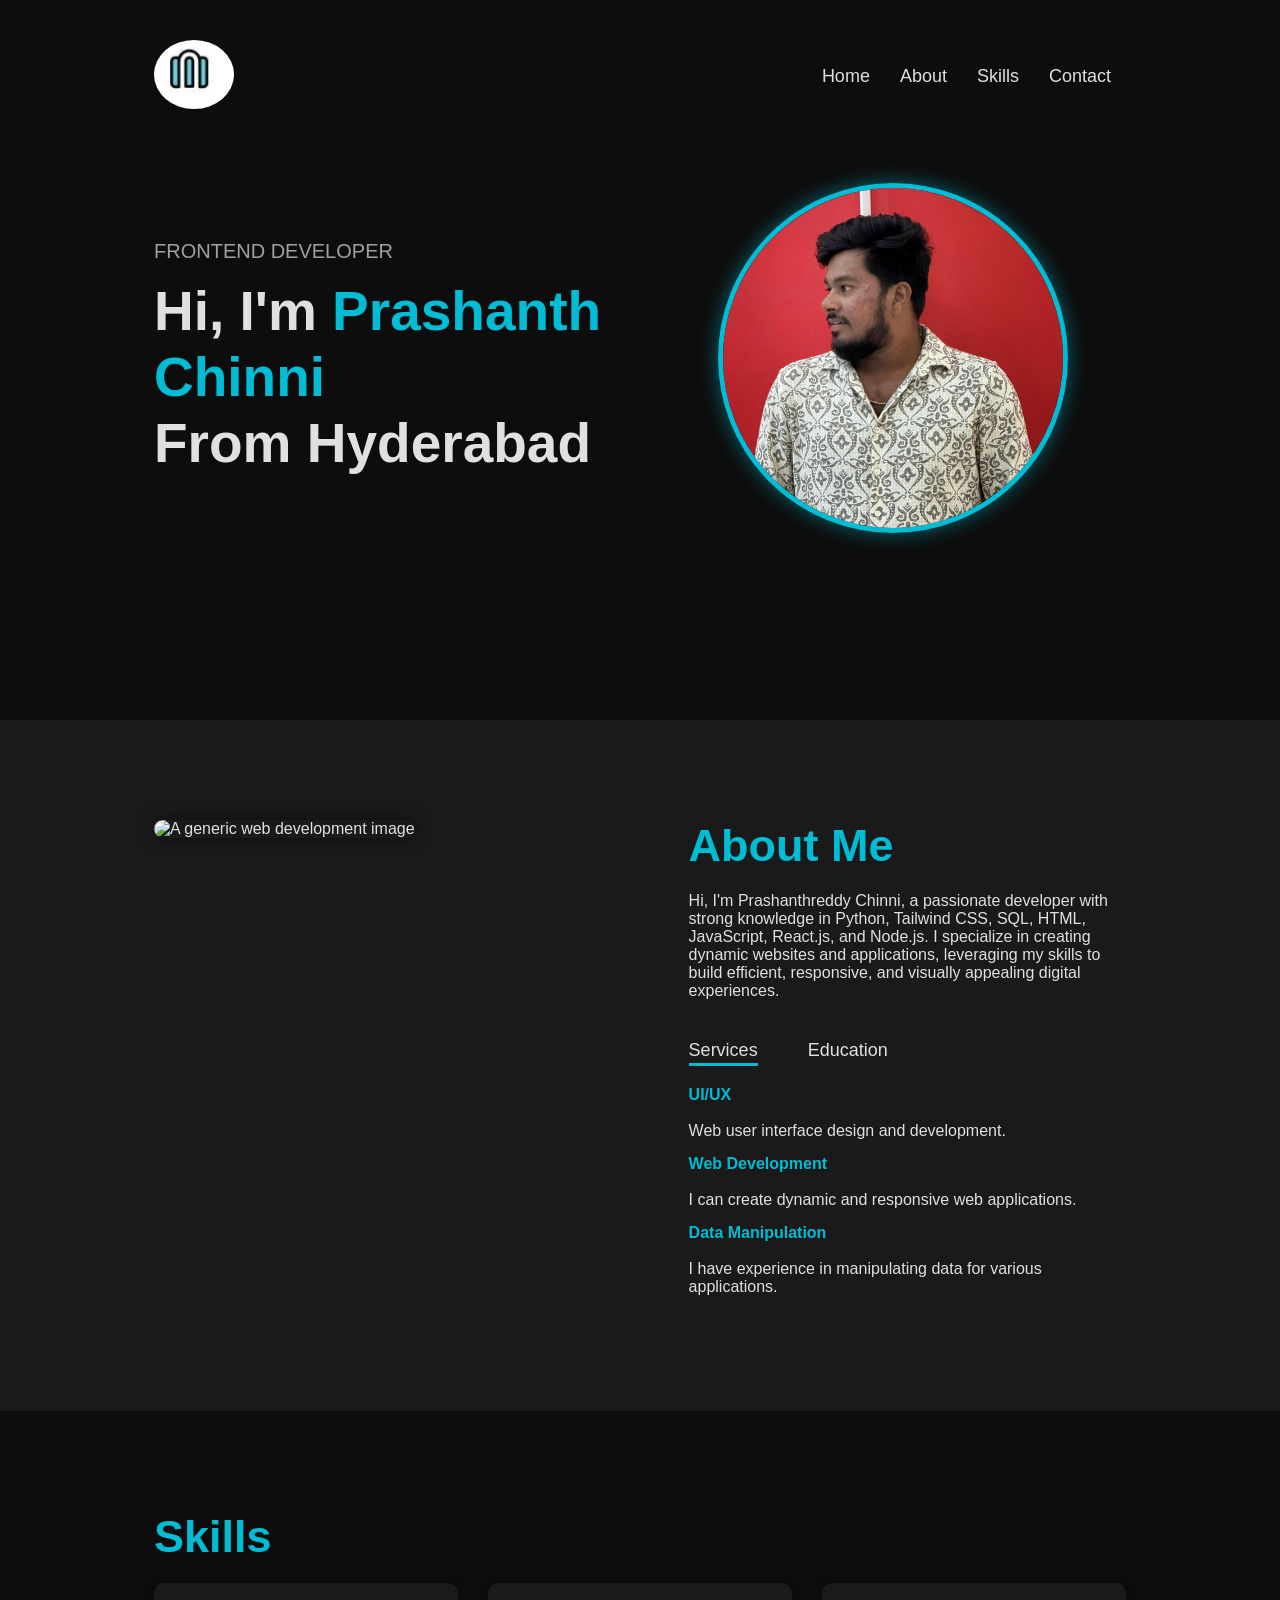
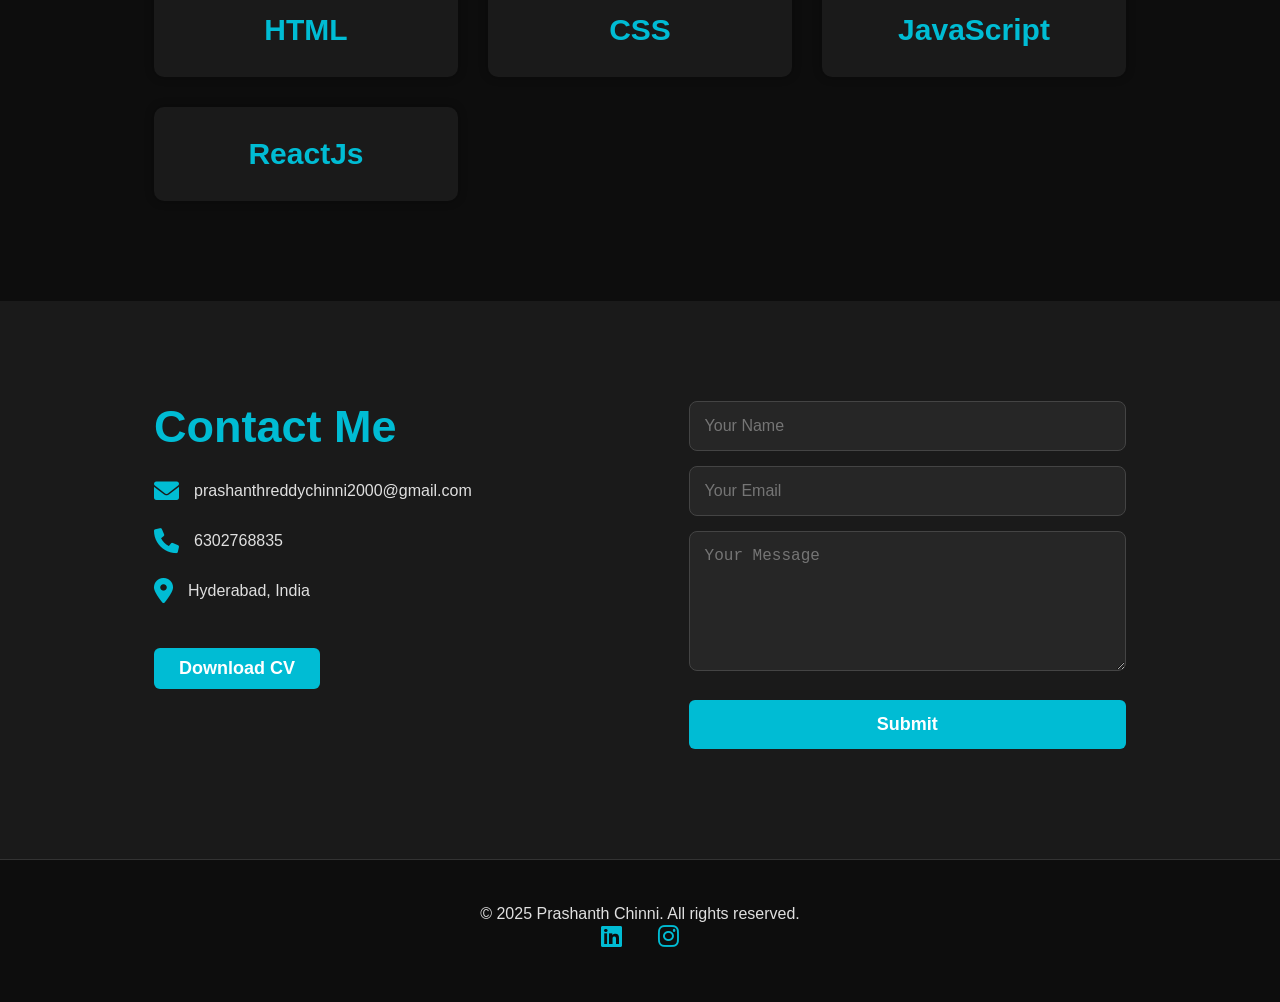
==== index.html @ a003bbc9 "Add files via upload" ====
<!DOCTYPE html>
<html lang="en">
<head>
    <meta charset="UTF-8">
    <meta name="viewport" content="width=device-width, initial-scale=1.0">
    <title>Prashanth Chinni | Portfolio1</title>
    <link rel="stylesheet" href="style.css">
    <link rel="stylesheet" href="https://cdnjs.cloudflare.com/ajax/libs/font-awesome/6.0.0-beta3/css/all.min.css">
</head>
<body>

    <div id="header">
        <div class="container">
            <nav>
                <a href="#header" class="logo-link">
                    <img src="logo.jpg" class="logo" alt="Prashanth Chinni's Logo">
                </a>
                <ul id="sidemenu">
                    <li><a href="#header">Home</a></li>
                    <li><a href="#about">About</a></li>
                    <li><a href="#skills">Skills</a></li>
                    <li><a href="#contact">Contact</a></li>
                    <i class="fa-solid fa-circle-xmark" onclick="closemenu()"></i>
                </ul>
                <i class="fa-solid fa-bars" onclick="openmenu()"></i>
            </nav>
            <div class="header-content">
                <div class="header-text">
                    <p>FRONTEND DEVELOPER</p>
                    <h1>Hi, I'm <span>Prashanth Chinni</span><br>From Hyderabad</h1>
                </div>
                <div class="header-image">
                    <img src="my pic1.jpg.jpg" alt="Prashanth Chinni's Photo">
                </div>
            </div>
        </div>
    </div>
    <div id="about">
        <div class="container">
            <div class="row">
                <div class="about-col-1">
                    <img src="https://t3.ftcdn.net/jpg/06/01/17/18/240_F_601171862_l7yZ0wujj8o2SowiKTUsfLEEx8KunYNd.jpg" alt="A generic web development image">
                </div>
                <div class="about-col-2">
                    <h2 class="sub-title">About Me</h2>
                    <p>
                        Hi, I'm Prashanthreddy Chinni, a passionate developer with strong
                        knowledge in Python, Tailwind CSS, SQL, HTML, JavaScript,
                        React.js, and Node.js. I specialize in creating dynamic websites
                        and applications, leveraging my skills to build efficient,
                        responsive, and visually appealing digital experiences.
                    </p>
                    <div class="tab-titles">
                        <p class="tab-links active-link" onclick="opentab('services')">Services</p>
                        <p class="tab-links" onclick="opentab('education')">Education</p>
                    </div>
                    <div class="tab-contents active-tab" id="services">
                        <ul>
                            <li><span>UI/UX</span><br>Web user interface design and development.</li>
                            <li><span>Web Development</span><br>I can create dynamic and responsive web applications.</li>
                            <li><span>Data Manipulation</span><br>I have experience in manipulating data for various applications.</li>
                        </ul>
                    </div>
                    <div class="tab-contents" id="education">
                        <ul>
                            <li><span>B.TECH</span><br>Percentage: 65% <br> Mallareddy Institution of Technology and Science</li>
                            <li><span>Inter</span><br>Percentage: 80% <br> Sri Chaitanya Junior College</li>
                            <li><span>10th (SSC)</span> <br>Percentage: 83% <br> Brilliant Grammer High School</li>
                        </ul>
                    </div>
                </div>
            </div>
        </div>
    </div>
    <div id="skills">
        <div class="container">
            <h2 class="sub-title">Skills</h2>
            <div class="skill-list">
                <div class="skill-item"><h1>HTML</h1></div>
                <div class="skill-item"><h1>CSS</h1></div>
                <div class="skill-item"><h1>JavaScript</h1></div>
                <div class="skill-item"><h1>ReactJs</h1></div>
            </div>
        </div>
    </div>
    
    <div id="contact">
        <div class="container">
            <div class="row">
                <div class="contact-left">
                    <h2 class="sub-title">Contact Me</h2>
                    <p><i class="fa-solid fa-envelope"></i>prashanthreddychinni2000@gmail.com</p>
                    <p><i class="fa-solid fa-phone"></i>6302768835</p>
                    <p><i class="fa-solid fa-location-dot"></i>Hyderabad, India</p>
                    <a href="prashanth resume.pdf" class="btn cv-btn" download>Download CV</a>
                </div>
                <div class="contact-right">
                    <form name="submit-to-google-sheet">
                        <input type="text" name="Name" placeholder="Your Name" required>
                        <input type="email" name="Email" placeholder="Your Email" required>
                        <textarea name="Message" rows="6" placeholder="Your Message"></textarea>
                        <button type="submit" class="btn submit-btn">Submit</button>
                    </form>
                    <span id="msg"></span>
                </div>
            </div>
        </div>
    </div>

    <footer>
        <div class="container">
            <p>&copy; 2025 Prashanth Chinni. All rights reserved.</p>
            <div class="social-icons">
                <a href="https://www.linkedin.com/in/prashanthreddy-chinni-0665932b2" target="_blank" aria-label="LinkedIn Profile">
                    <i class="fab fa-linkedin"></i>
                </a>
                <a href="https://www.instagram.com/prashanthreddy_7" target="_blank" aria-label="Instagram Profile">
                    <i class="fab fa-instagram"></i>
                </a>
            </div>
        </div>
    </footer>
    
    <script>
        var tablinks = document.getElementsByClassName("tab-links");
        var tabcontents = document.getElementsByClassName("tab-contents");
    
        function opentab(tabname) {
            for (tablink of tablinks) {
                tablink.classList.remove("active-link");
            }
            for (tabcontent of tabcontents) {
                tabcontent.classList.remove("active-tab");
            }
            event.currentTarget.classList.add("active-link");
            document.getElementById(tabname).classList.add("active-tab");
        }
        
        // You also need a script for the mobile menu
        var sidemenu = document.getElementById("sidemenu");
        function openmenu() {
            sidemenu.style.right = "0";
        }
        function closemenu() {
            sidemenu.style.right = "-200px";
        }
    </script>
</body>
</html>
---- style.css ----
/* General styles */
* {
    margin: 0;
    padding: 0;
    box-sizing: border-box;
}

html {
    scroll-behavior: smooth;
}

body {
    background-color: #0d0d0d;
    color: #e0e0e0;
    font-family: 'Segoe UI', Tahoma, Geneva, Verdana, sans-serif;
}

a {
    text-decoration: none;
    color: inherit;
}

.container {
    max-width: 1100px;
    margin: 0 auto;
    padding: 20px 5%;
}

/* Header Section */
#header {
    width: 100%;
    min-height: 80vh;
    background-color: #0d0d0d;
}

nav {
    display: flex;
    justify-content: space-between;
    align-items: center;
    flex-wrap: wrap;
    padding: 20px 0;
}

.logo {
    width: 80px;
    border-radius: 50%;
}

nav ul {
    list-style: none;
    display: flex;
    align-items: center;
}

nav ul li {
    margin: 0 15px;
}

nav ul li a {
    font-size: 18px;
    position: relative;
    padding-bottom: 5px;
}

nav ul li a::after {
    content: '';
    width: 0;
    height: 3px;
    background: #00bcd4; /* A vibrant teal */
    position: absolute;
    left: 0;
    bottom: 0;
    transition: width 0.5s;
}

nav ul li a:hover::after,
nav ul li a.active-link::after {
    width: 100%;
}

.header-content {
    display: flex;
    flex-direction: row;
    justify-content: space-between;
    align-items: center;
    gap: 40px;
    padding-top: 50px;
    flex-wrap: wrap;
}

.header-text {
    flex: 1;
    min-width: 300px;
}

.header-text p {
    font-size: 20px;
    color: #a0a0a0;
}

.header-text h1 {
    font-size: 55px;
    margin-top: 15px;
    line-height: 1.2;
}

.header-text h1 span {
    color: #00bcd4;
}

.header-image {
    flex: 1;
    display: flex;
    justify-content: center;
    align-items: center;
}

.header-image img {
    width: 350px;
    height: 350px;
    object-fit: cover;
    border: 5px solid #00bcd4;
    border-radius: 50%;
    box-shadow: 0 0 20px rgba(0, 188, 212, 0.5);
}

/* About Section */
#about {
    padding: 80px 0;
    background-color: #1a1a1a;
}

.row {
    display: flex;
    justify-content: space-between;
    flex-wrap: wrap;
    gap: 40px;
}

.about-col-1, .about-col-2 {
    flex-basis: 45%;
    min-width: 300px;
}

.about-col-1 img {
    width: 100%;
    height: auto;
    border-radius: 10px;
    box-shadow: 0 0 15px rgba(0, 0, 0, 0.5);
}

.sub-title {
    font-size: 45px;
    font-weight: 600;
    color: #00bcd4;
    margin-bottom: 20px;
}

.tab-titles {
    display: flex;
    margin: 40px 0 20px;
}

.tab-links {
    margin-right: 50px;
    font-size: 18px;
    font-weight: 500;
    cursor: pointer;
    position: relative;
    padding-bottom: 5px;
}

.tab-links::after {
    content: '';
    width: 0;
    height: 3px;
    background: #00bcd4;
    position: absolute;
    left: 0;
    bottom: 0;
    transition: width 0.5s;
}

.tab-links.active-link::after {
    width: 100%;
}

.tab-contents {
    display: none;
}

.tab-contents.active-tab {
    display: block;
}

.tab-contents ul li {
    list-style: none;
    margin: 15px 0;
}

.tab-contents ul li span {
    color: #00bcd4;
    font-size: 16px;
    font-weight: bold;
    display: block;
}

/* Skills Section */
#skills {
    padding: 80px 0;
    background-color: #0d0d0d;
}

.skill-list {
    display: grid;
    grid-template-columns: repeat(auto-fit, minmax(250px, 1fr));
    gap: 30px;
}

.skill-item {
    background: #1a1a1a;
    padding: 30px;
    text-align: center;
    border-radius: 10px;
    box-shadow: 0 0 10px rgba(0, 0, 0, 0.3);
    transition: transform 0.3s ease-in-out;
}

.skill-item:hover {
    transform: translateY(-10px);
}

.skill-item h1 {
    font-size: 30px;
    color: #00bcd4;
}

/* Contact Section */
#contact {
    padding: 80px 0;
    background-color: #1a1a1a;
}

.contact-left, .contact-right {
    flex-basis: 45%;
    min-width: 300px;
}

.contact-left p {
    margin: 25px 0;
    display: flex;
    align-items: center;
}

.contact-left p i {
    color: #00bcd4;
    margin-right: 15px;
    font-size: 25px;
}

.btn {
    background: #00bcd4;
    color: white;
    padding: 14px 20px;
    border-radius: 6px;
    font-size: 18px;
    font-weight: bold;
    display: inline-block;
    transition: background-color 0.3s;
    border: none;
    cursor: pointer;
}

.btn:hover {
    background: #0097a7;
}

.cv-btn {
    margin-top: 20px;
    padding: 10px 25px;
}

.contact-right form {
    width: 100%;
}

form input, form textarea {
    width: 100%;
    border: 1px solid #444;
    background: #262626;
    padding: 15px;
    margin-bottom: 15px;
    color: #fff;
    font-size: 16px;
    border-radius: 8px;
}

.submit-btn {
    width: 100%;
    margin-top: 10px;
}

#msg {
    color: #28a745;
    margin-top: 10px;
    display: block;
}

/* Footer Section */
footer {
    background-color: #0d0d0d;
    text-align: center;
    padding: 25px 0;
    border-top: 1px solid #333;
}

.social-icons a {
    color: #00bcd4;
    margin: 0 15px;
    font-size: 24px;
    transition: transform 0.3s;
}

.social-icons a:hover {
    transform: scale(1.2);
}

/* Media Queries for Responsiveness */
nav .fa-solid {
    display: none;
    font-size: 25px;
    cursor: pointer;
}

@media (max-width: 768px) {
    .header-content {
        flex-direction: column-reverse;
        text-align: center;
    }
    .header-image img {
        width: 250px;
        height: 250px;
        margin-bottom: 20px;
    }
    .header-text h1 {
        font-size: 40px;
    }
    .row {
        flex-direction: column;
    }
    .about-col-1 img {
        margin-bottom: 30px;
    }
    .about-col-1, .about-col-2, .contact-left, .contact-right {
        flex-basis: 100%;
    }
    .sub-title {
        font-size: 35px;
    }
    nav ul {
        background: #00bcd4;
        position: fixed;
        top: 0;
        right: -200px;
        width: 200px;
        height: 100vh;
        padding-top: 50px;
        z-index: 2;
        flex-direction: column;
        transition: right 0.5s;
    }
    nav ul li {
        display: block;
        margin: 25px;
    }
    nav .fa-solid {
        display: block;
    }
    .fa-circle-xmark {
        position: absolute;
        top: 25px;
        left: 25px;
    }
}
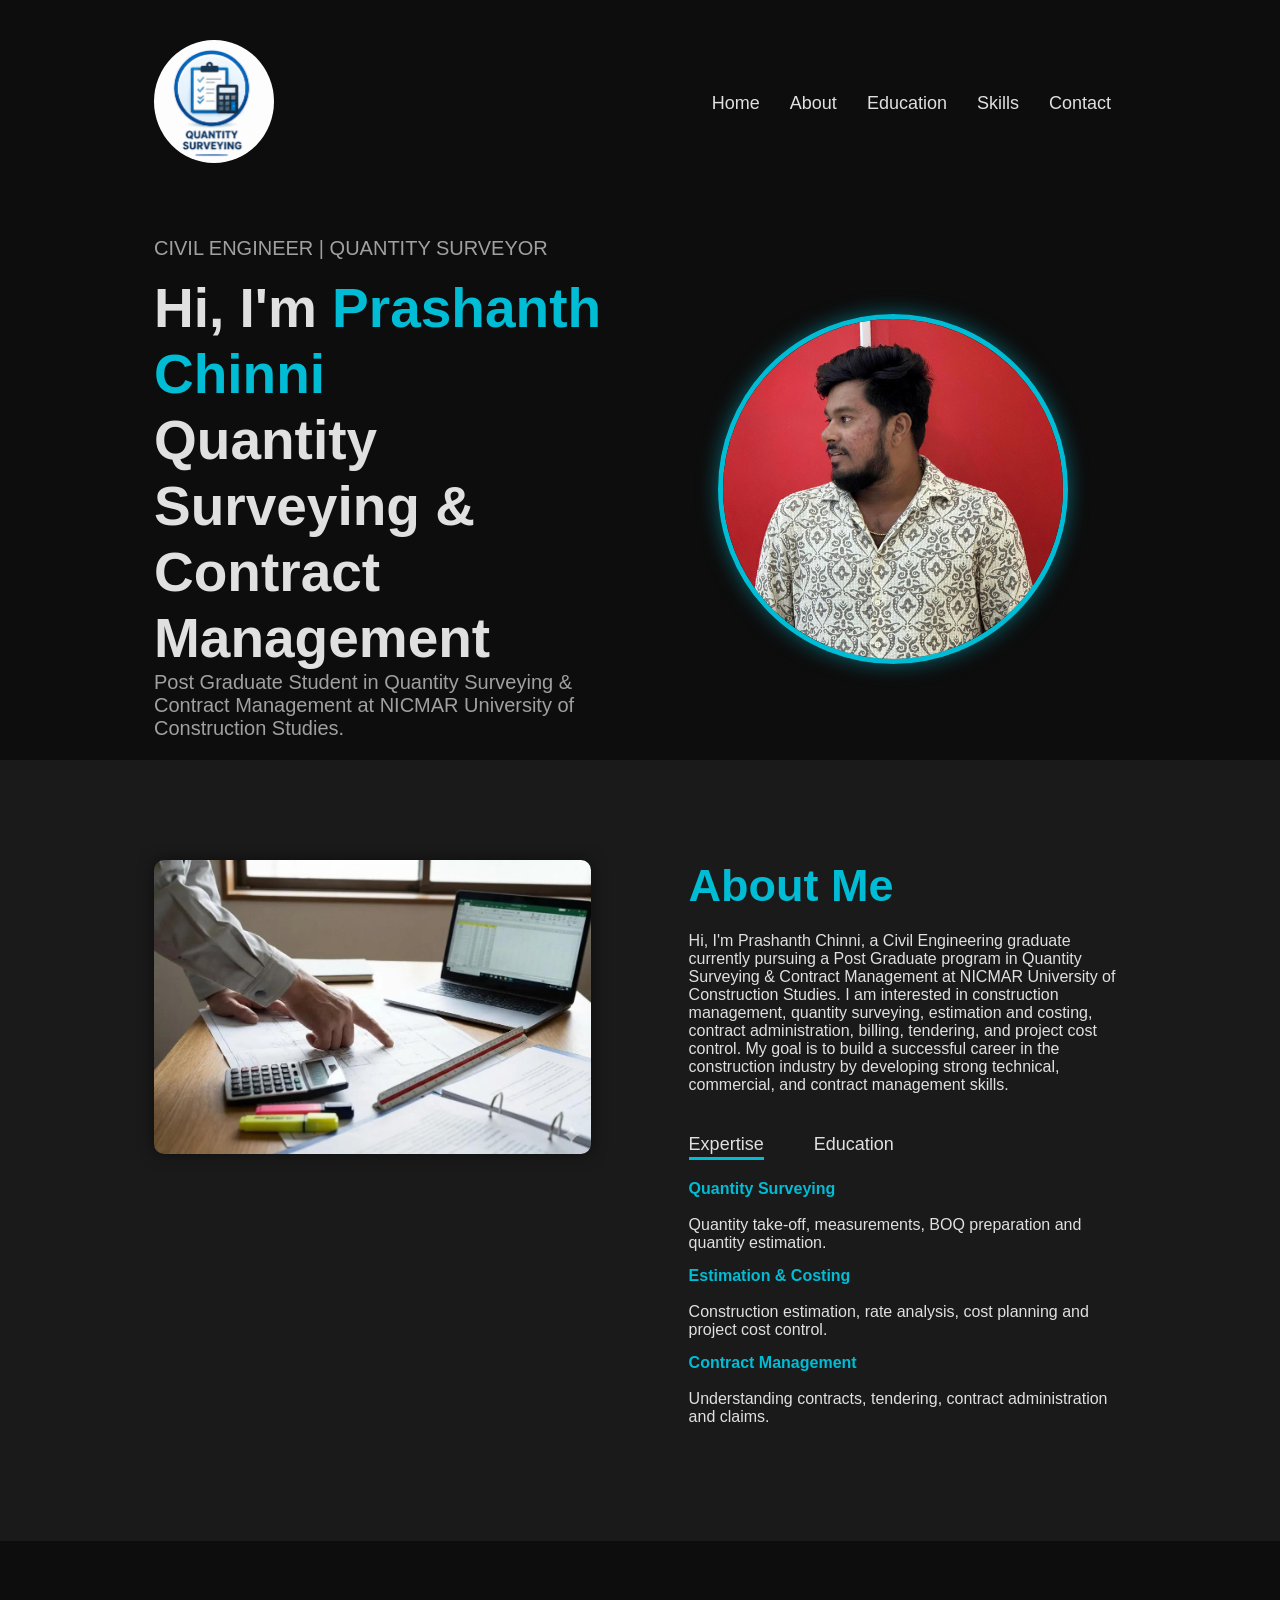
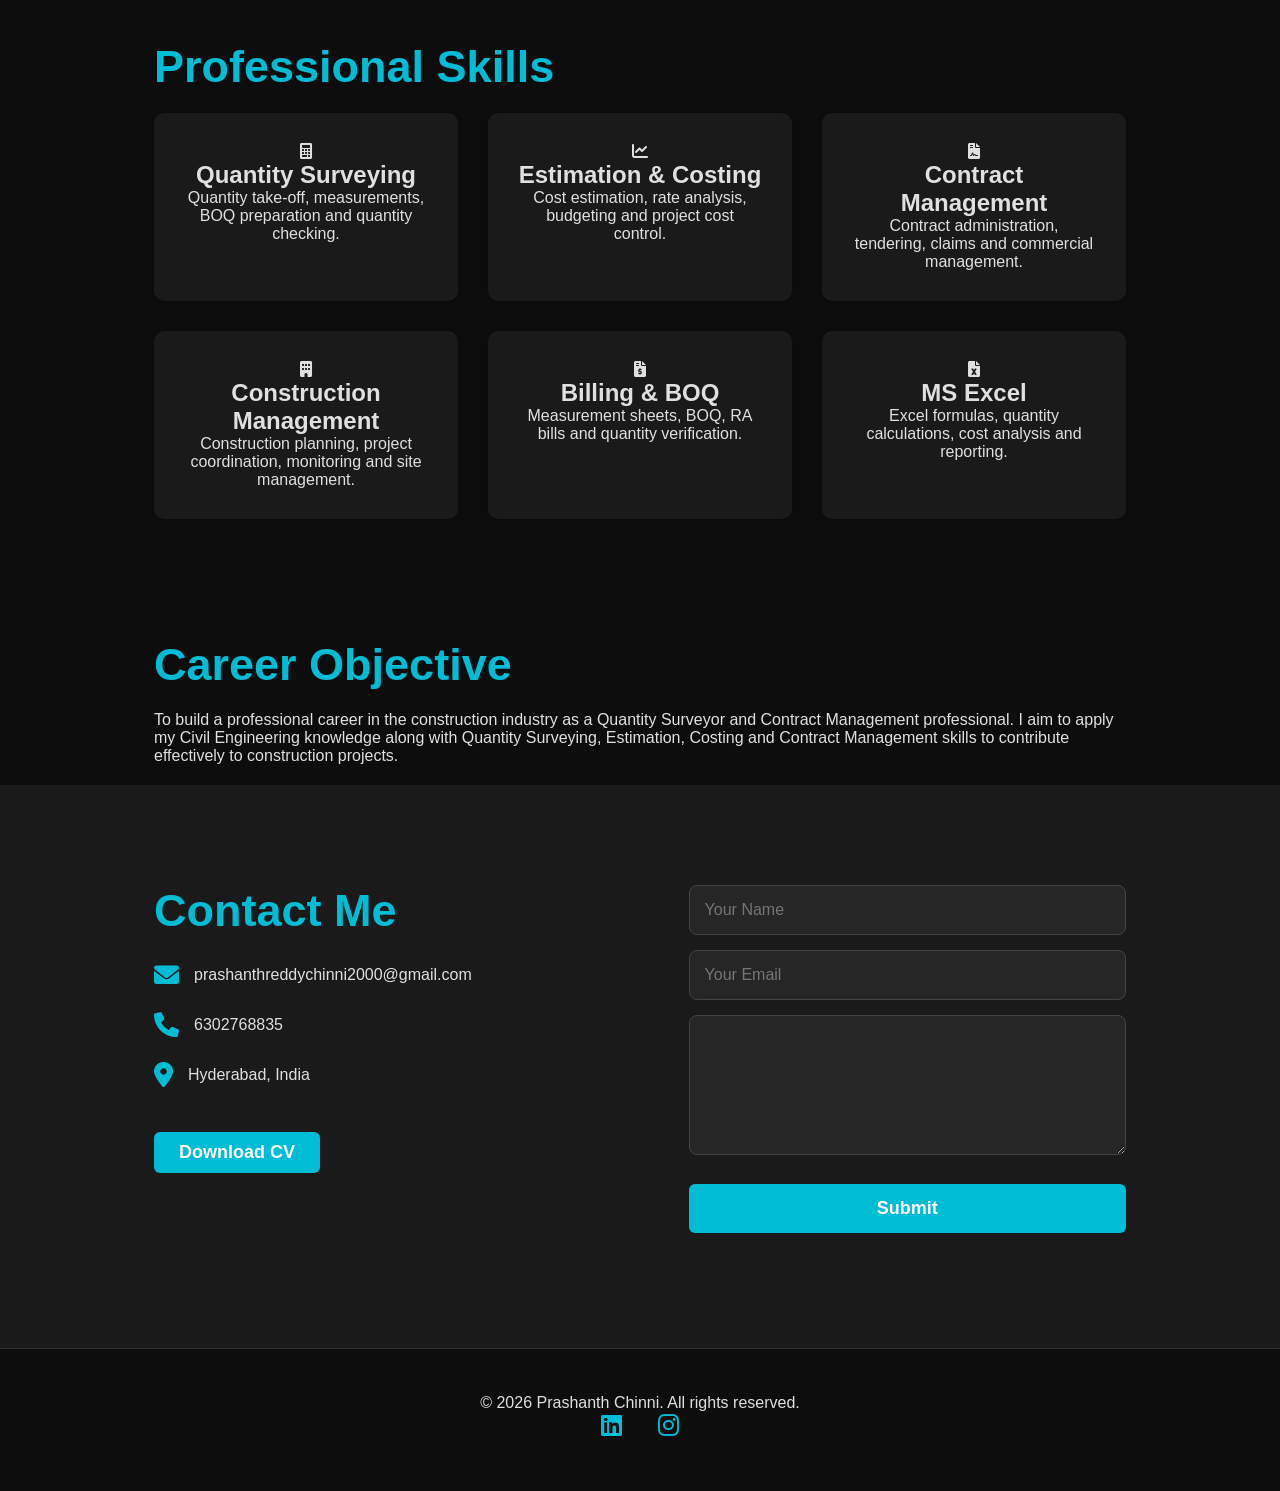
==== commit 0e756487: "Rename civilprotfolio.html to index.html" ====
--- a/index.html
+++ b/index.html
@@ -3,147 +3,474 @@
 <head>
     <meta charset="UTF-8">
     <meta name="viewport" content="width=device-width, initial-scale=1.0">
-    <title>Prashanth Chinni | Portfolio1</title>
+
+    <title>Prashanth Chinni| Civil Engineer  | QSCM</title>
+
     <link rel="stylesheet" href="style.css">
-    <link rel="stylesheet" href="https://cdnjs.cloudflare.com/ajax/libs/font-awesome/6.0.0-beta3/css/all.min.css">
+
+    <link rel="stylesheet"
+          href="https://cdnjs.cloudflare.com/ajax/libs/font-awesome/6.0.0-beta3/css/all.min.css">         
 </head>
 <body>
-
+    <!-- ================= HEADER ================= -->
     <div id="header">
         <div class="container">
             <nav>
                 <a href="#header" class="logo-link">
-                    <img src="logo.jpg" class="logo" alt="Prashanth Chinni's Logo">
+                    <img src="logo1.png"
+                         class="logo"
+                         alt="Prashanth Chinni Logo">
                 </a>
                 <ul id="sidemenu">
-                    <li><a href="#header">Home</a></li>
-                    <li><a href="#about">About</a></li>
-                    <li><a href="#skills">Skills</a></li>
-                    <li><a href="#contact">Contact</a></li>
-                    <i class="fa-solid fa-circle-xmark" onclick="closemenu()"></i>
+                    <li>
+                        <a href="#header">Home</a>
+                    </li>
+                    <li>
+                        <a href="#about">About</a>
+                    </li>
+                    <li>
+                        <a href="#education">Education</a>
+                    </li>
+                    <li>
+                        <a href="#skills">Skills</a>
+                    </li>
+                    <li>
+                        <a href="#contact">Contact</a>
+                    </li>
+                    <i class="fa-solid fa-circle-xmark"
+                       onclick="closemenu()">
+                    </i>
                 </ul>
-                <i class="fa-solid fa-bars" onclick="openmenu()"></i>
+                <i class="fa-solid fa-bars"
+                   onclick="openmenu()"></i>
             </nav>
+            <!-- HEADER CONTENT -->
             <div class="header-content">
                 <div class="header-text">
-                    <p>FRONTEND DEVELOPER</p>
-                    <h1>Hi, I'm <span>Prashanth Chinni</span><br>From Hyderabad</h1>
+                    <p>CIVIL ENGINEER | QUANTITY SURVEYOR</p>
+                    <h1>
+                        Hi, I'm
+                        <span>Prashanth Chinni</span>
+                        <br>
+                        Quantity Surveying & Contract Management
+                    </h1>
+
+                    <p class="header-description">
+                        Post Graduate Student in Quantity Surveying &
+                        Contract Management at NICMAR University of
+                        Construction Studies.
+                    </p>
+
                 </div>
                 <div class="header-image">
-                    <img src="my pic1.jpg.jpg" alt="Prashanth Chinni's Photo">
+                    <img src="my pic1.jpg.jpg"
+                         alt="Prashanth Chinni">
                 </div>
             </div>
         </div>
     </div>
+    <!-- ================= ABOUT ================= -->
     <div id="about">
         <div class="container">
             <div class="row">
                 <div class="about-col-1">
-                    <img src="https://t3.ftcdn.net/jpg/06/01/17/18/240_F_601171862_l7yZ0wujj8o2SowiKTUsfLEEx8KunYNd.jpg" alt="A generic web development image">
+
+                    <img src="civilpic.jpeg"
+                         alt="Civil Engineering and Construction">
+
                 </div>
                 <div class="about-col-2">
-                    <h2 class="sub-title">About Me</h2>
-                    <p>
-                        Hi, I'm Prashanthreddy Chinni, a passionate developer with strong
-                        knowledge in Python, Tailwind CSS, SQL, HTML, JavaScript,
-                        React.js, and Node.js. I specialize in creating dynamic websites
-                        and applications, leveraging my skills to build efficient,
-                        responsive, and visually appealing digital experiences.
-                    </p>
+                    <h2 class="sub-title">
+                        About Me
+                    </h2>
+                    <p>
+
+                        Hi, I'm Prashanth Chinni, a Civil Engineering
+                        graduate currently pursuing a Post Graduate
+                        program in Quantity Surveying & Contract
+                        Management at NICMAR University of Construction
+                        Studies.
+
+                        I am interested in construction management,
+                        quantity surveying, estimation and costing,
+                        contract administration, billing, tendering,
+                        and project cost control.
+
+                        My goal is to build a successful career in the
+                        construction industry by developing strong
+                        technical, commercial, and contract management
+                        skills.
+
+                    </p>
+                    <!-- TABS -->
                     <div class="tab-titles">
-                        <p class="tab-links active-link" onclick="opentab('services')">Services</p>
-                        <p class="tab-links" onclick="opentab('education')">Education</p>
+                        <p class="tab-links active-link"
+                           onclick="opentab(event, 'expertise')">
+                            Expertise
+                        </p>
+
+                        <p class="tab-links"
+                           onclick="opentab(event, 'education-tab')">
+                            Education
+                        </p>
                     </div>
-                    <div class="tab-contents active-tab" id="services">
+                    <!-- EXPERTISE -->
+                    <div class="tab-contents active-tab"
+                         id="expertise">
                         <ul>
-                            <li><span>UI/UX</span><br>Web user interface design and development.</li>
-                            <li><span>Web Development</span><br>I can create dynamic and responsive web applications.</li>
-                            <li><span>Data Manipulation</span><br>I have experience in manipulating data for various applications.</li>
+                            <li>
+                                <span>Quantity Surveying</span>
+                                <br>
+                                Quantity take-off, measurements,
+                                BOQ preparation and quantity estimation.
+                            </li>
+
+                            <li>
+                                <span>Estimation & Costing</span>
+                                <br>
+                                Construction estimation, rate analysis,
+                                cost planning and project cost control.
+                            </li>
+
+                            <li>
+                                <span>Contract Management</span>
+                                <br>
+                                Understanding contracts, tendering,
+                                contract administration and claims.
+                            </li>
+
                         </ul>
+
                     </div>
-                    <div class="tab-contents" id="education">
+                    <!-- EDUCATION -->
+                    <div class="tab-contents"
+                         id="education-tab">
                         <ul>
-                            <li><span>B.TECH</span><br>Percentage: 65% <br> Mallareddy Institution of Technology and Science</li>
-                            <li><span>Inter</span><br>Percentage: 80% <br> Sri Chaitanya Junior College</li>
-                            <li><span>10th (SSC)</span> <br>Percentage: 83% <br> Brilliant Grammer High School</li>
+                            <li>
+                                <span>
+                                    POST GRADUATE – QSCM
+                                </span>
+                                <br>
+                                Quantity Surveying & Contract Management
+                                <br>
+                                NICMAR University of Construction Studies
+                                <br>
+                                Currently Pursuing
+
+                            </li>
+
+
+                            <li>
+
+                                <span>
+                                    B.TECH – CIVIL ENGINEERING
+                                </span>
+
+                                <br>
+
+                                Mallareddy Institute of Technology
+                                and Science
+
+                                <br>
+
+                                2019 – 2023
+
+                            </li>
+
+
+                            <li>
+
+                                <span>
+                                    INTERMEDIATE
+                                </span>
+
+                                <br>
+
+                                Sri Chaitanya Junior College
+
+                            </li>
+
+
+                            <li>
+
+                                <span>
+                                    SSC
+                                </span>
+
+                                <br>
+
+                                Brilliant Grammar High School
+
+                            </li>
+
                         </ul>
+
                     </div>
-                </div>
+
+                </div>
+
             </div>
-        </div>
+
+        </div>
+
     </div>
+
+
+    <!-- ================= SKILLS ================= -->
+
     <div id="skills">
-        <div class="container">
-            <h2 class="sub-title">Skills</h2>
+
+        <div class="container">
+
+            <h2 class="sub-title">
+                Professional Skills
+            </h2>
+
+
             <div class="skill-list">
-                <div class="skill-item"><h1>HTML</h1></div>
-                <div class="skill-item"><h1>CSS</h1></div>
-                <div class="skill-item"><h1>JavaScript</h1></div>
-                <div class="skill-item"><h1>ReactJs</h1></div>
+
+
+                <div class="skill-item">
+
+                    <i class="fa-solid fa-calculator"></i>
+
+                    <h2>
+                        Quantity Surveying
+                    </h2>
+
+                    <p>
+                        Quantity take-off, measurements,
+                        BOQ preparation and quantity checking.
+                    </p>
+
+                </div>
+
+
+                <div class="skill-item">
+
+                    <i class="fa-solid fa-chart-line"></i>
+
+                    <h2>
+                        Estimation & Costing
+                    </h2>
+
+                    <p>
+                        Cost estimation, rate analysis,
+                        budgeting and project cost control.
+                    </p>
+
+                </div>
+
+
+                <div class="skill-item">
+
+                    <i class="fa-solid fa-file-contract"></i>
+
+                    <h2>
+                        Contract Management
+                    </h2>
+
+                    <p>
+                        Contract administration, tendering,
+                        claims and commercial management.
+                    </p>
+
+                </div>
+
+
+                <div class="skill-item">
+
+                    <i class="fa-solid fa-building"></i>
+
+                    <h2>
+                        Construction Management
+                    </h2>
+
+                    <p>
+                        Construction planning, project coordination,
+                        monitoring and site management.
+                    </p>
+
+                </div>
+
+
+                <div class="skill-item">
+
+                    <i class="fa-solid fa-file-invoice-dollar"></i>
+
+                    <h2>
+                        Billing & BOQ
+                    </h2>
+
+                    <p>
+                        Measurement sheets, BOQ, RA bills and
+                        quantity verification.
+                    </p>
+
+                </div>
+
+
+                <div class="skill-item">
+
+                    <i class="fa-solid fa-file-excel"></i>
+
+                    <h2>
+                        MS Excel
+                    </h2>
+
+                    <p>
+                        Excel formulas, quantity calculations,
+                        cost analysis and reporting.
+                    </p>
+
+                </div>
+
             </div>
-        </div>
+
+        </div>
+
     </div>
-    
+    <!-- ================= CAREER OBJECTIVE ================= -->
+    <div id="career">
+
+        <div class="container">
+
+            <h2 class="sub-title">
+                Career Objective
+            </h2>
+            <p>
+                To build a professional career in the construction
+                industry as a Quantity Surveyor and Contract Management
+                professional. I aim to apply my Civil Engineering
+                knowledge along with Quantity Surveying, Estimation,
+                Costing and Contract Management skills to contribute
+                effectively to construction projects.
+            </p>
+        </div>
+
+    </div>
+    <!-- ================= CONTACT ================= -->
     <div id="contact">
-        <div class="container">
+
+        <div class="container">
+
             <div class="row">
                 <div class="contact-left">
-                    <h2 class="sub-title">Contact Me</h2>
-                    <p><i class="fa-solid fa-envelope"></i>prashanthreddychinni2000@gmail.com</p>
-                    <p><i class="fa-solid fa-phone"></i>6302768835</p>
-                    <p><i class="fa-solid fa-location-dot"></i>Hyderabad, India</p>
-                    <a href="prashanth resume.pdf" class="btn cv-btn" download>Download CV</a>
-                </div>
+                    <h2 class="sub-title">
+                        Contact Me
+                    </h2>
+
+                    <p>
+                        <i class="fa-solid fa-envelope"></i>
+
+                        prashanthreddychinni2000@gmail.com
+                    </p>
+
+                    <p>
+                        <i class="fa-solid fa-phone"></i>
+
+                        6302768835
+                    </p>
+
+                    <p>
+                        <i class="fa-solid fa-location-dot"></i>
+
+                        Hyderabad, India
+                    </p>
+
+                    <a href="Prashanth-Civil-Resume.pdf"
+                       class="btn cv-btn"
+                       download>
+                        Download CV
+                    </a>
+                </div>
+
                 <div class="contact-right">
                     <form name="submit-to-google-sheet">
-                        <input type="text" name="Name" placeholder="Your Name" required>
-                        <input type="email" name="Email" placeholder="Your Email" required>
-                        <textarea name="Message" rows="6" placeholder="Your Message"></textarea>
-                        <button type="submit" class="btn submit-btn">Submit</button>
+
+                        <input type="text"
+                               name="Name"
+                               placeholder="Your Name"
+                               required>
+
+                        <input type="email"
+                               name="Email"
+                               placeholder="Your Email"
+                               required>
+
+                        <textarea name="Message"
+                                  rows="6"
+                                  placeholder="Your Message">
+                        </textarea>
+
+                        <button type="submit"
+                                class="btn submit-btn">
+                            Submit
+                        </button>
                     </form>
                     <span id="msg"></span>
                 </div>
             </div>
         </div>
     </div>
-
+    <!-- ================= FOOTER ================= -->
     <footer>
         <div class="container">
-            <p>&copy; 2025 Prashanth Chinni. All rights reserved.</p>
+            <p>
+                &copy; 2026 Prashanth Chinni.
+                All rights reserved.
+            </p>
+
             <div class="social-icons">
-                <a href="https://www.linkedin.com/in/prashanthreddy-chinni-0665932b2" target="_blank" aria-label="LinkedIn Profile">
+                <a href="https://www.linkedin.com/in/prashanthreddy-chinni-0665932b2"
+                   target="_blank"
+                   aria-label="LinkedIn Profile">
+
                     <i class="fab fa-linkedin"></i>
                 </a>
-                <a href="https://www.instagram.com/prashanthreddy_7" target="_blank" aria-label="Instagram Profile">
+
+                <a href="https://www.instagram.com/prashanthreddy_7"
+                   target="_blank"
+                   aria-label="Instagram Profile">
+
                     <i class="fab fa-instagram"></i>
                 </a>
             </div>
         </div>
     </footer>
-    
+    <!-- ================= JAVASCRIPT ================= -->
     <script>
-        var tablinks = document.getElementsByClassName("tab-links");
-        var tabcontents = document.getElementsByClassName("tab-contents");
-    
-        function opentab(tabname) {
+        var tablinks =
+            document.getElementsByClassName("tab-links");
+
+        var tabcontents =
+            document.getElementsByClassName("tab-contents");
+        function opentab(event, tabname) {
+
             for (tablink of tablinks) {
+
                 tablink.classList.remove("active-link");
+
             }
             for (tabcontent of tabcontents) {
+
                 tabcontent.classList.remove("active-tab");
             }
             event.currentTarget.classList.add("active-link");
-            document.getElementById(tabname).classList.add("active-tab");
+
+            document.getElementById(tabname)
+                    .classList.add("active-tab");
         }
-        
-        // You also need a script for the mobile menu
-        var sidemenu = document.getElementById("sidemenu");
+        /* Mobile Menu */
+        var sidemenu =
+            document.getElementById("sidemenu");
         function openmenu() {
+
             sidemenu.style.right = "0";
         }
         function closemenu() {
-            sidemenu.style.right = "-200px";
+            sidemenu.style.right = "-250px";
         }
     </script>
 </body>
-</html>+</html>
--- a/style.css
+++ b/style.css
@@ -42,8 +42,8 @@
 }
 
 .logo {
-    width: 80px;
-    border-radius: 50%;
+    width: 120px;
+    border-radius: 70%;
 }
 
 nav ul {
@@ -381,4 +381,16 @@
         top: 25px;
         left: 25px;
     }
+}
+#msg {
+    display: block;
+    margin-top: 15px;
+    color: #61b752;
+    font-size: 15px;
+    font-weight: 500;
+}
+
+.submit-btn:disabled {
+    opacity: 0.7;
+    cursor: not-allowed;
 }
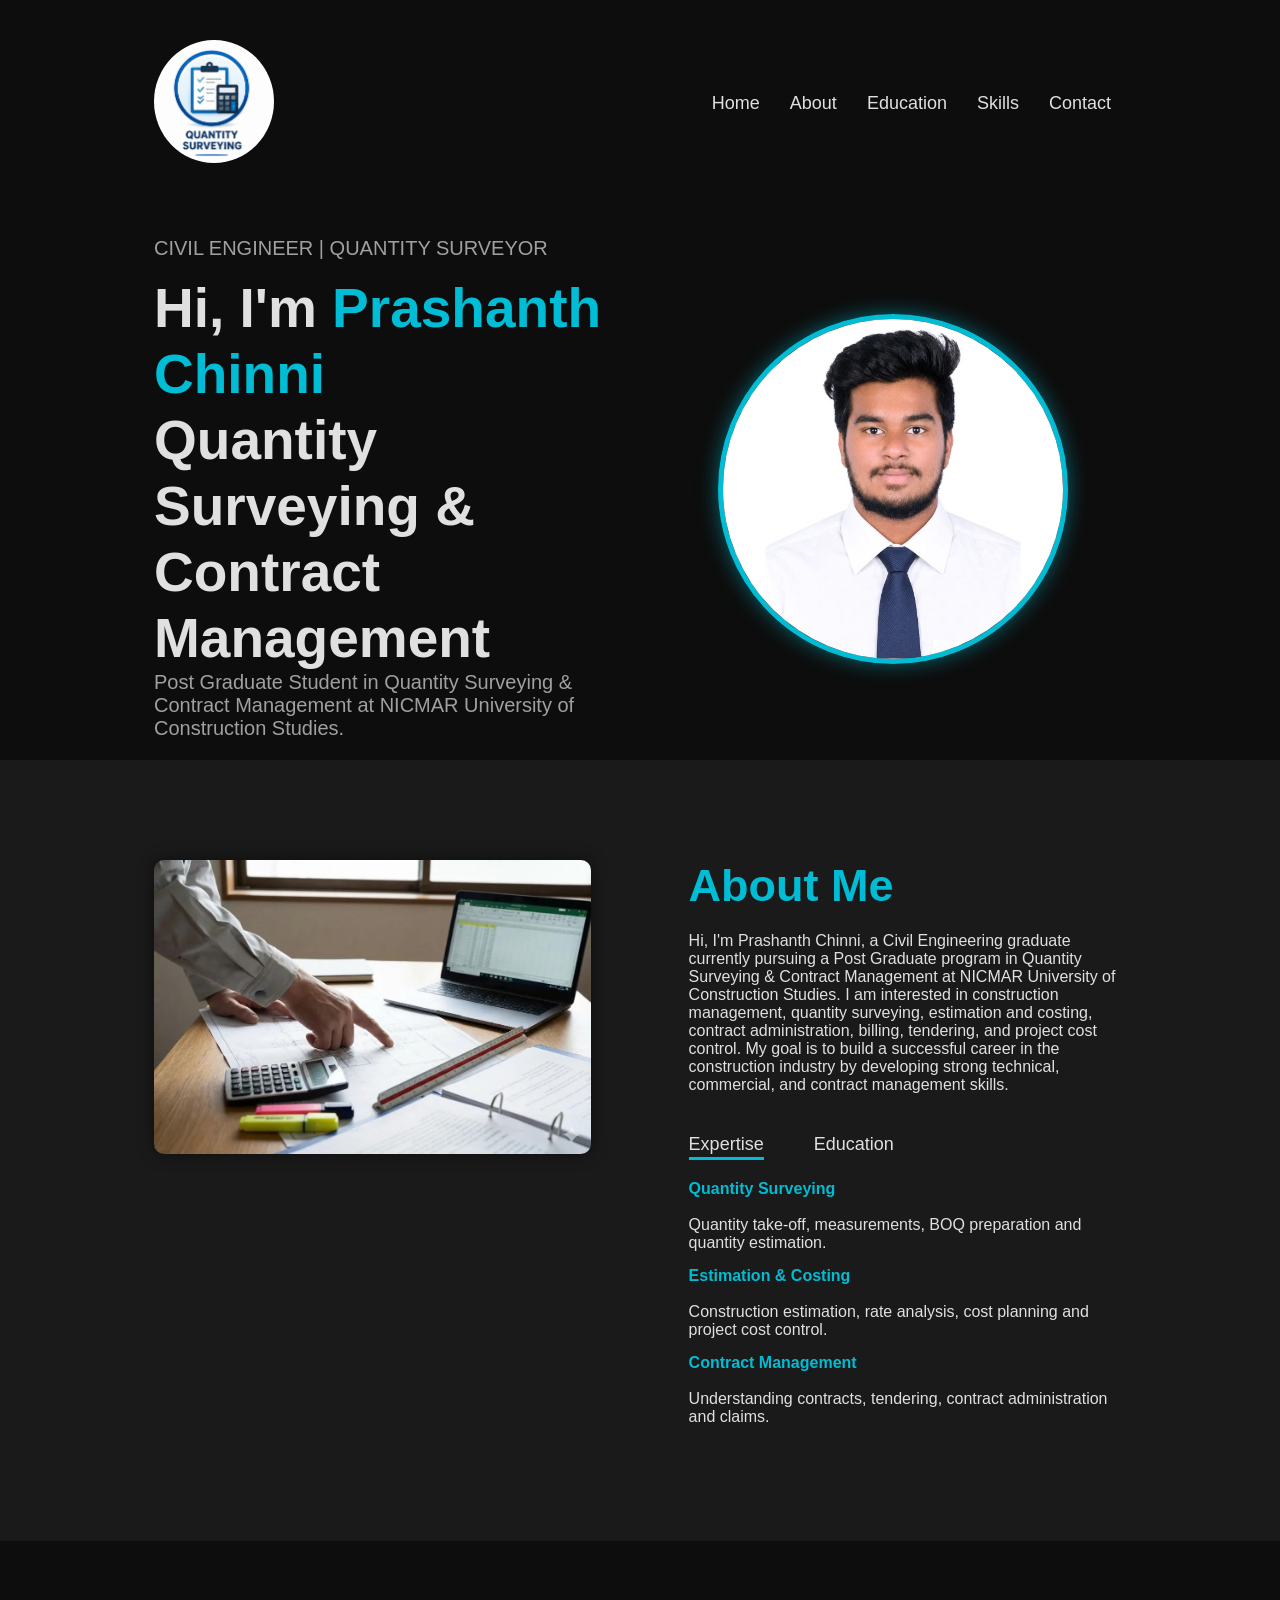
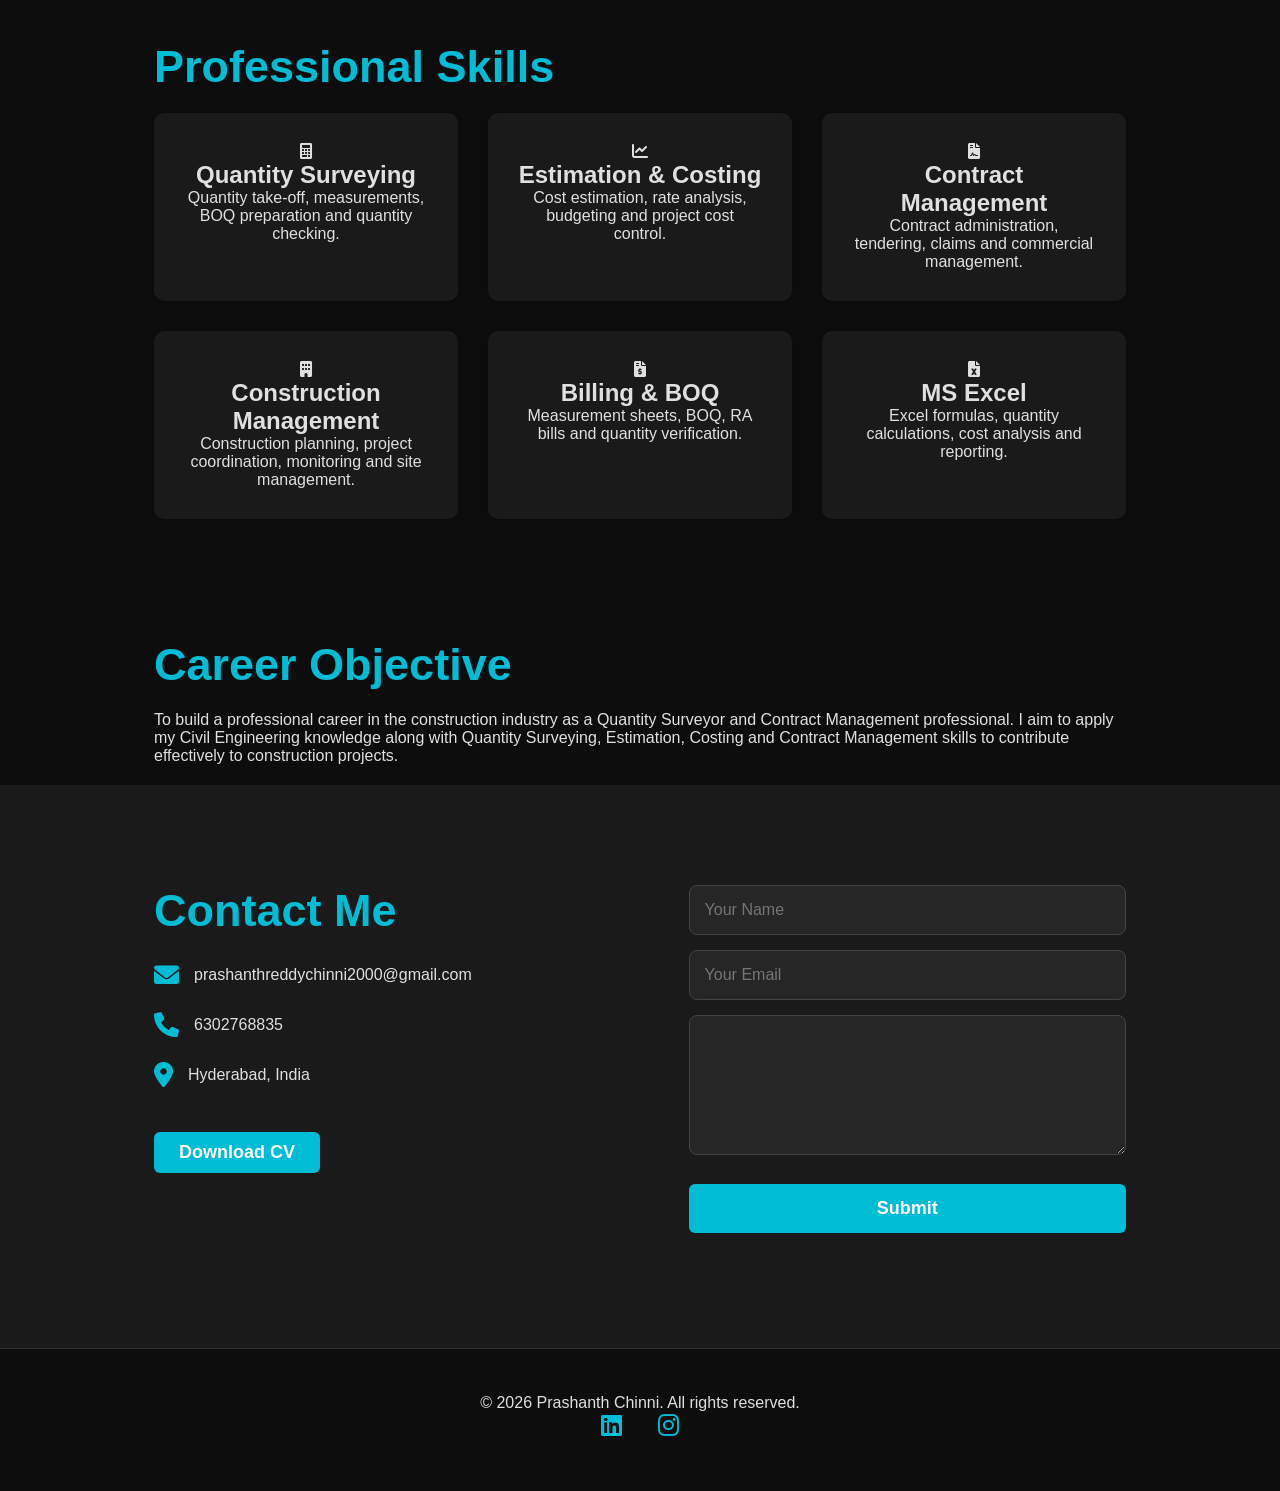
==== commit da39181e: "Refactor HTML structure and fix encoding Updated HTML structure and fixed encoding issues." ====
--- a/index.html
+++ b/index.html
@@ -63,7 +63,7 @@
 
                 </div>
                 <div class="header-image">
-                    <img src="my pic1.jpg.jpg"
+                    <img src="my pic1.jpg.jpeg"
                          alt="Prashanth Chinni">
                 </div>
             </div>
